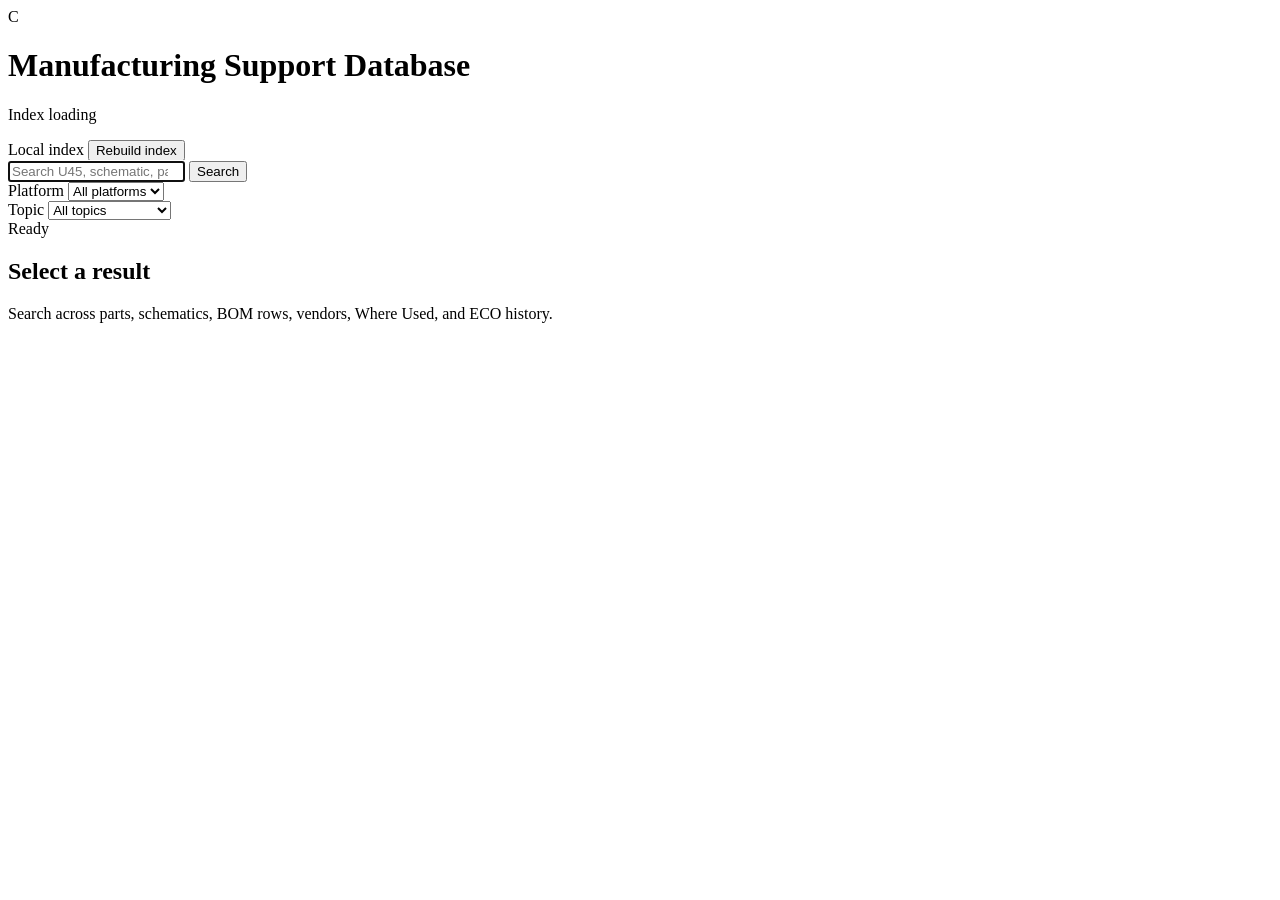
==== omnify_search_static/index.html @ 5b73c717 "Prepare secure deployment" ====
<!doctype html>
<html lang="en">
  <head>
    <meta charset="utf-8" />
    <meta name="viewport" content="width=device-width, initial-scale=1" />
    <title>Manufacturing Support Database</title>
    <link rel="stylesheet" href="/styles.css" />
  </head>
  <body>
    <div class="app-shell">
      <header class="topbar">
        <div class="brand">
          <div class="brand-mark">C</div>
          <div>
            <h1>Manufacturing Support Database</h1>
            <p id="indexStatus">Index loading</p>
          </div>
        </div>
        <div class="top-actions">
          <span class="source-pill">Local index</span>
          <button id="reindexBtn" class="ghost-button" type="button">Rebuild index</button>
        </div>
      </header>
      <main class="main">
        <section class="search-panel">
          <div class="search-row">
            <input id="searchBox" type="search" autocomplete="off" spellcheck="false" placeholder="Search U45, schematic, part number, ECO, vendor..." autofocus />
            <button id="searchBtn" type="button">Search</button>
          </div>
          <div class="filter-row">
            <div class="filter-block">
              <label for="platformFilter">Platform</label>
              <select id="platformFilter">
                <option value="">All platforms</option>
              </select>
            </div>
            <div class="filter-block">
              <label for="sectionFilter">Topic</label>
              <select id="sectionFilter">
                <option value="all">All topics</option>
                <option value="documents">Documents</option>
                <option value="vendors">Vendors</option>
                <option value="parts_list_bom">Parts List / BOM</option>
                <option value="where_used">Where Used</option>
                <option value="changes_ecos">Changes / ECOs</option>
              </select>
            </div>
          </div>
          <div class="metrics" id="platformMetrics"></div>
          <div class="status-line">
            <span id="resultCount">Ready</span>
            <span id="activeTrail"></span>
          </div>
        </section>
        <section class="workspace">
          <div class="results" id="results"></div>
          <article class="detail" id="detail">
            <div class="empty-state">
              <h2>Select a result</h2>
              <p>Search across parts, schematics, BOM rows, vendors, Where Used, and ECO history.</p>
            </div>
          </article>
        </section>
      </main>
    </div>
    <script src="/app.js"></script>
  </body>
</html>
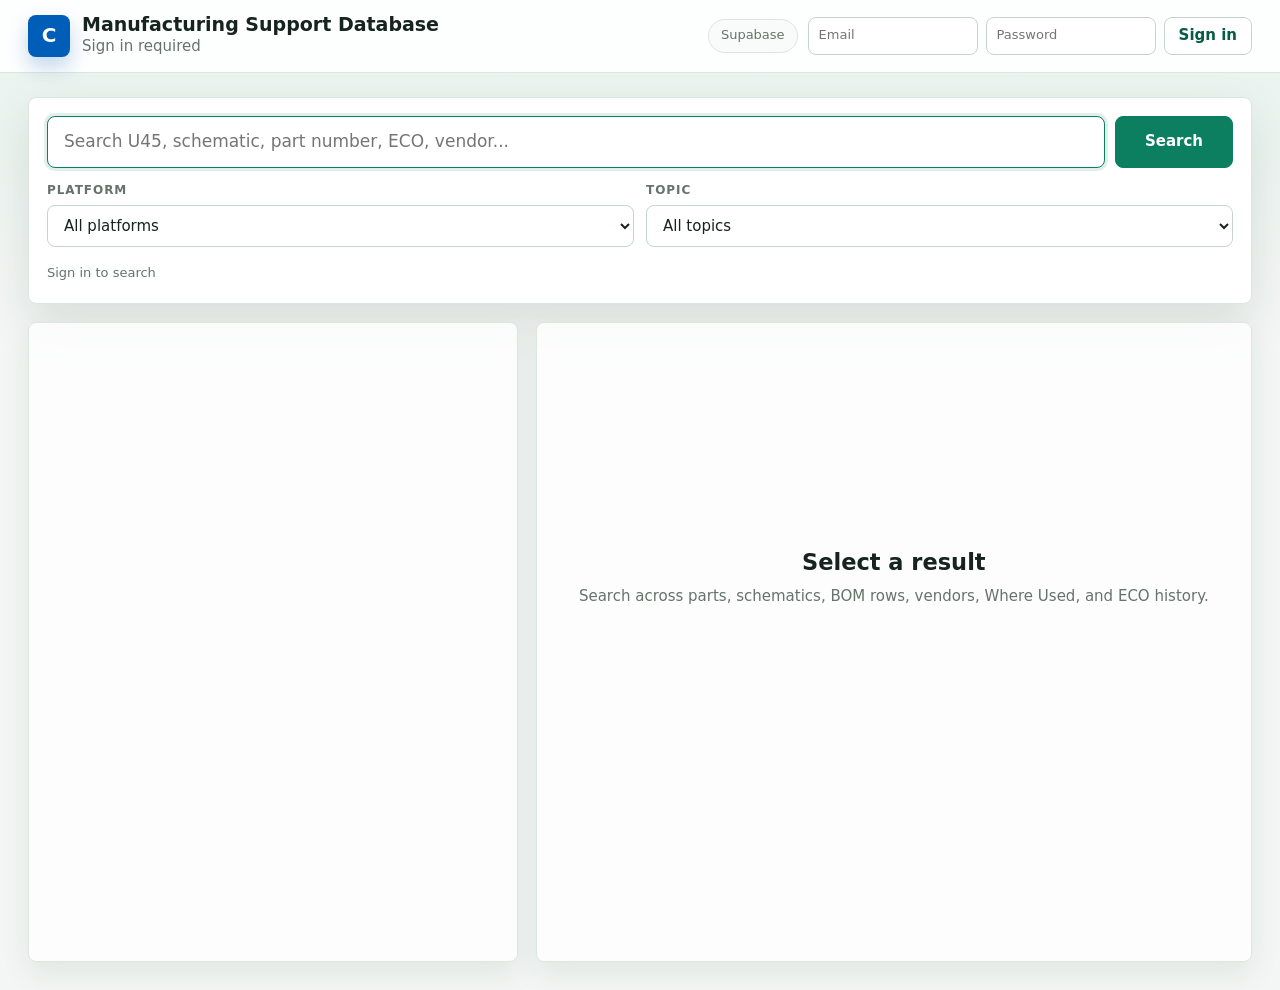
==== commit fc62be7f: "Connect static frontend to Supabase" ====
--- a/omnify_search_static/index.html
+++ b/omnify_search_static/index.html
@@ -4,7 +4,7 @@
     <meta charset="utf-8" />
     <meta name="viewport" content="width=device-width, initial-scale=1" />
     <title>Manufacturing Support Database</title>
-    <link rel="stylesheet" href="/styles.css" />
+    <link rel="stylesheet" href="./styles.css" />
   </head>
   <body>
     <div class="app-shell">
@@ -17,8 +17,13 @@
           </div>
         </div>
         <div class="top-actions">
-          <span class="source-pill">Local index</span>
-          <button id="reindexBtn" class="ghost-button" type="button">Rebuild index</button>
+          <span class="source-pill">Supabase</span>
+          <form id="authForm" class="auth-form">
+            <input id="emailInput" type="email" autocomplete="username" placeholder="Email" />
+            <input id="passwordInput" type="password" autocomplete="current-password" placeholder="Password" />
+            <button id="loginBtn" class="ghost-button" type="submit">Sign in</button>
+          </form>
+          <button id="logoutBtn" class="ghost-button" type="button" hidden>Sign out</button>
         </div>
       </header>
       <main class="main">
@@ -63,6 +68,6 @@
         </section>
       </main>
     </div>
-    <script src="/app.js"></script>
+    <script src="./app.js"></script>
   </body>
 </html>
--- a/omnify_search_static/styles.css
+++ b/omnify_search_static/styles.css
@@ -0,0 +1,909 @@
+:root {
+  color-scheme: light;
+  --bg: #f3f6f4;
+  --surface: #ffffff;
+  --surface-2: #f8fbf9;
+  --surface-3: #eef5f1;
+  --ink: #17231e;
+  --muted: #66736d;
+  --line: #dce5df;
+  --line-strong: #c6d4cc;
+  --accent: #0b7f5f;
+  --accent-dark: #075a46;
+  --accent-soft: #e3f2ec;
+  --gold: #b8872f;
+  --danger: #bd3e3e;
+  --shadow: 0 18px 46px rgba(22, 50, 39, 0.12);
+}
+
+* {
+  box-sizing: border-box;
+}
+
+body {
+  margin: 0;
+  min-height: 100vh;
+  background:
+    linear-gradient(180deg, rgba(227, 242, 236, 0.8), rgba(243, 246, 244, 0) 280px),
+    var(--bg);
+  color: var(--ink);
+  font-family: "Segoe UI", system-ui, -apple-system, BlinkMacSystemFont, sans-serif;
+  font-size: 15px;
+  line-height: 1.45;
+  letter-spacing: 0;
+}
+
+button,
+input,
+select {
+  font: inherit;
+}
+
+h1,
+h2,
+h3,
+p {
+  margin: 0;
+}
+
+.app-shell {
+  min-height: 100vh;
+  display: grid;
+  grid-template-rows: auto minmax(0, 1fr);
+}
+
+.topbar {
+  min-height: 72px;
+  display: flex;
+  align-items: center;
+  justify-content: space-between;
+  gap: 20px;
+  padding: 14px 28px;
+  border-bottom: 1px solid var(--line);
+  background: rgba(255, 255, 255, 0.9);
+  backdrop-filter: blur(14px);
+  position: sticky;
+  top: 0;
+  z-index: 5;
+}
+
+.brand {
+  display: flex;
+  gap: 12px;
+  align-items: center;
+  min-width: 0;
+}
+
+.brand-mark {
+  width: 42px;
+  height: 42px;
+  display: grid;
+  place-items: center;
+  border-radius: 8px;
+  background: #005eb8;
+  color: #fff;
+  font-weight: 800;
+  font-size: 20px;
+  box-shadow: 0 10px 20px rgba(0, 94, 184, 0.24);
+}
+
+.brand h1 {
+  font-size: 19px;
+  line-height: 1.15;
+}
+
+.brand p,
+.status-line,
+.muted {
+  color: var(--muted);
+}
+
+.top-actions {
+  display: flex;
+  align-items: center;
+  justify-content: flex-end;
+  gap: 10px;
+  flex-wrap: wrap;
+}
+
+.auth-form {
+  display: flex;
+  align-items: center;
+  gap: 8px;
+  flex-wrap: wrap;
+}
+
+.auth-form input {
+  width: 170px;
+  min-height: 38px;
+  padding: 0 10px;
+  font-size: 13px;
+}
+
+.source-pill {
+  min-height: 34px;
+  display: inline-flex;
+  align-items: center;
+  padding: 0 12px;
+  border: 1px solid var(--line);
+  border-radius: 999px;
+  background: var(--surface-2);
+  color: var(--muted);
+  font-size: 13px;
+}
+
+.ghost-button,
+.search-row button,
+.tab,
+.file-link {
+  min-height: 38px;
+  border: 1px solid var(--line-strong);
+  border-radius: 8px;
+  background: var(--surface);
+  color: var(--ink);
+  cursor: pointer;
+  transition: border-color 140ms ease, background 140ms ease, color 140ms ease, box-shadow 140ms ease;
+}
+
+.ghost-button {
+  padding: 0 14px;
+  color: var(--accent-dark);
+  font-weight: 650;
+}
+
+.ghost-button:hover,
+.tab:hover,
+.file-link:hover {
+  border-color: var(--accent);
+  box-shadow: 0 0 0 3px rgba(11, 127, 95, 0.09);
+}
+
+.main {
+  min-width: 0;
+  display: grid;
+  grid-template-rows: auto minmax(0, 1fr);
+  padding: 24px 28px 28px;
+  gap: 18px;
+}
+
+.search-panel {
+  display: grid;
+  gap: 14px;
+  padding: 18px;
+  border: 1px solid var(--line);
+  border-radius: 8px;
+  background: var(--surface);
+  box-shadow: var(--shadow);
+}
+
+.search-row {
+  display: grid;
+  grid-template-columns: minmax(0, 1fr) 118px;
+  gap: 10px;
+}
+
+.search-row button {
+  background: var(--accent);
+  border-color: var(--accent);
+  color: #fff;
+  font-weight: 750;
+}
+
+.search-row button:hover {
+  background: var(--accent-dark);
+  border-color: var(--accent-dark);
+}
+
+.filter-row {
+  display: grid;
+  grid-template-columns: repeat(2, minmax(180px, 1fr));
+  gap: 12px;
+}
+
+.filter-block {
+  display: grid;
+  gap: 6px;
+}
+
+label {
+  color: var(--muted);
+  font-size: 12px;
+  text-transform: uppercase;
+  letter-spacing: 0.08em;
+  font-weight: 700;
+}
+
+select,
+input {
+  width: 100%;
+  border: 1px solid var(--line-strong);
+  border-radius: 8px;
+  background: #fff;
+  color: var(--ink);
+  outline: none;
+}
+
+select {
+  min-height: 42px;
+  padding: 0 12px;
+}
+
+input {
+  min-height: 52px;
+  padding: 0 16px;
+  font-size: 17px;
+}
+
+input:focus,
+select:focus {
+  border-color: var(--accent);
+  box-shadow: 0 0 0 3px rgba(11, 127, 95, 0.12);
+}
+
+.metrics {
+  display: grid;
+  grid-template-columns: repeat(6, minmax(110px, 1fr));
+  gap: 10px;
+}
+
+.metrics:empty {
+  display: none;
+}
+
+.metric {
+  min-width: 0;
+  display: grid;
+  gap: 3px;
+  padding: 11px 12px;
+  border: 1px solid var(--line);
+  border-radius: 8px;
+  background: var(--surface-2);
+  color: var(--muted);
+  font-size: 12px;
+}
+
+.metric strong {
+  color: var(--ink);
+  font-size: 19px;
+}
+
+.status-line {
+  min-height: 24px;
+  display: flex;
+  align-items: center;
+  justify-content: space-between;
+  gap: 16px;
+  font-size: 13px;
+}
+
+.workspace {
+  min-height: 0;
+  height: calc(100vh - 260px);
+  display: grid;
+  grid-template-columns: minmax(360px, 40%) minmax(0, 1fr);
+  gap: 18px;
+}
+
+.results,
+.detail {
+  min-height: 0;
+  overflow-y: auto;
+  border: 1px solid var(--line);
+  border-radius: 8px;
+  background: rgba(255, 255, 255, 0.82);
+  box-shadow: 0 12px 30px rgba(22, 50, 39, 0.08);
+}
+
+.results {
+  padding: 12px;
+}
+
+.result-card {
+  display: grid;
+  gap: 10px;
+  padding: 15px;
+  margin-bottom: 10px;
+  border: 1px solid var(--line);
+  border-left: 4px solid transparent;
+  border-radius: 8px;
+  background: var(--surface);
+  cursor: pointer;
+  transition: border-color 140ms ease, box-shadow 140ms ease, transform 140ms ease;
+}
+
+.result-card:hover {
+  border-color: var(--line-strong);
+  transform: translateY(-1px);
+  box-shadow: 0 10px 22px rgba(22, 50, 39, 0.08);
+}
+
+.result-card.active {
+  border-color: var(--accent);
+  border-left-color: var(--accent);
+  box-shadow: 0 0 0 3px rgba(11, 127, 95, 0.1);
+}
+
+.result-card h2 {
+  font-size: 18px;
+  line-height: 1.25;
+  overflow-wrap: anywhere;
+}
+
+.result-meta,
+.chips,
+.trail {
+  display: flex;
+  flex-wrap: wrap;
+  gap: 7px;
+  align-items: center;
+}
+
+.chip {
+  max-width: 100%;
+  border-radius: 999px;
+  padding: 4px 9px;
+  background: var(--surface-3);
+  color: var(--muted);
+  font-size: 12px;
+  overflow-wrap: anywhere;
+}
+
+.chip.strong {
+  color: #fff;
+  background: var(--accent);
+  font-weight: 750;
+}
+
+.trail {
+  color: var(--gold);
+  font-size: 12px;
+  font-weight: 650;
+}
+
+.snippet {
+  color: var(--muted);
+  font-size: 14px;
+  line-height: 1.5;
+  overflow-wrap: anywhere;
+}
+
+mark {
+  background: #f7df9e;
+  color: var(--ink);
+  border-radius: 4px;
+  padding: 0 2px;
+}
+
+.detail {
+  padding: 20px 22px 34px;
+}
+
+.detail-header {
+  display: grid;
+  gap: 12px;
+  margin-bottom: 16px;
+  padding-bottom: 14px;
+  border-bottom: 1px solid var(--line);
+}
+
+.detail-header h2 {
+  font-size: 28px;
+  line-height: 1.15;
+  overflow-wrap: anywhere;
+}
+
+.tabs {
+  display: flex;
+  flex-wrap: wrap;
+  gap: 6px;
+  margin: 16px 0 14px;
+  padding: 6px;
+  border: 1px solid var(--line);
+  border-radius: 8px;
+  background: var(--surface-2);
+}
+
+.tab {
+  min-height: 44px;
+  display: inline-flex;
+  align-items: center;
+  gap: 8px;
+  padding: 0 11px;
+  color: var(--muted);
+  background: transparent;
+  border-color: transparent;
+}
+
+.tab.active {
+  background: var(--accent);
+  border-color: var(--accent);
+  color: #fff;
+  font-weight: 750;
+}
+
+.tab span {
+  font-weight: 750;
+}
+
+.tab strong {
+  min-width: 24px;
+  min-height: 22px;
+  display: inline-grid;
+  place-items: center;
+  padding: 0 7px;
+  border-radius: 999px;
+  background: #fff;
+  color: var(--accent-dark);
+  font-size: 12px;
+}
+
+.tab.active strong {
+  background: rgba(255, 255, 255, 0.92);
+}
+
+.section-intro {
+  display: flex;
+  justify-content: space-between;
+  align-items: flex-start;
+  gap: 16px;
+  margin-bottom: 12px;
+  padding: 12px 14px;
+  border: 1px solid var(--line);
+  border-radius: 8px;
+  background: var(--surface-2);
+}
+
+.section-intro h3 {
+  font-size: 16px;
+  line-height: 1.25;
+  margin-bottom: 3px;
+}
+
+.section-intro p {
+  color: var(--muted);
+  font-size: 13px;
+}
+
+.section-intro > span {
+  flex: 0 0 auto;
+  border-radius: 999px;
+  padding: 4px 9px;
+  background: #fff;
+  color: var(--accent-dark);
+  font-size: 12px;
+  font-weight: 750;
+}
+
+.section-list {
+  display: grid;
+  gap: 9px;
+}
+
+.row-card {
+  border: 1px solid var(--line);
+  border-radius: 8px;
+  background: var(--surface);
+  padding: 0;
+  overflow: hidden;
+}
+
+.row-card-title {
+  display: flex;
+  justify-content: space-between;
+  align-items: center;
+  gap: 12px;
+  padding: 12px 14px;
+  background: #fbfdfc;
+  cursor: pointer;
+  list-style: none;
+}
+
+.row-card-title::-webkit-details-marker {
+  display: none;
+}
+
+.row-card[open] .row-card-title {
+  border-bottom: 1px solid var(--line);
+  background: var(--surface-2);
+}
+
+.row-card-title h3 {
+  font-size: 15px;
+  line-height: 1.35;
+  overflow-wrap: anywhere;
+}
+
+.dropdown-cue {
+  flex: 0 0 auto;
+  display: inline-flex;
+  align-items: center;
+  gap: 6px;
+  color: var(--muted);
+  font-size: 11px;
+  font-weight: 700;
+  text-transform: uppercase;
+  letter-spacing: 0.05em;
+}
+
+.dropdown-cue::after {
+  content: "Show";
+  min-width: 48px;
+  border: 1px solid var(--line-strong);
+  border-radius: 999px;
+  padding: 3px 8px;
+  background: #fff;
+  color: var(--accent-dark);
+  text-align: center;
+}
+
+.row-card[open] .dropdown-cue::after {
+  content: "Hide";
+}
+
+.summary-grid {
+  min-width: 0;
+  flex: 1 1 auto;
+  display: grid;
+  grid-template-columns: minmax(140px, 0.9fr) repeat(3, minmax(90px, 1fr));
+  gap: 8px;
+  align-items: center;
+}
+
+.summary-grid span {
+  min-width: 0;
+  display: grid;
+  gap: 2px;
+  color: var(--ink);
+  font-size: 13px;
+  overflow-wrap: anywhere;
+}
+
+.summary-grid span b {
+  color: var(--muted);
+  font-size: 10px;
+  font-weight: 800;
+  text-transform: uppercase;
+  letter-spacing: 0.06em;
+}
+
+.summary-grid .summary-main {
+  font-size: 14px;
+  font-weight: 750;
+}
+
+.document-summary-grid {
+  grid-template-columns: minmax(220px, 1.4fr) minmax(160px, 1fr) minmax(90px, 0.6fr) minmax(100px, 0.7fr) minmax(80px, 0.5fr);
+}
+
+.doc-download {
+  color: var(--accent-dark);
+  font-weight: 800;
+  text-decoration: underline;
+  text-decoration-thickness: 1px;
+  text-underline-offset: 3px;
+  overflow-wrap: anywhere;
+}
+
+.doc-download:hover {
+  color: var(--accent);
+}
+
+.document-card[open] .doc-download {
+  color: var(--accent);
+}
+
+.field-grid {
+  display: grid;
+  grid-template-columns: repeat(auto-fit, minmax(240px, 1fr));
+  gap: 0;
+  border-top: 0;
+}
+
+.field {
+  min-width: 0;
+  padding: 10px 12px;
+  border-radius: 0;
+  background: #fff;
+  border: 0;
+  border-right: 1px solid var(--line);
+  border-bottom: 1px solid var(--line);
+}
+
+.field.important {
+  background: var(--accent-soft);
+}
+
+.field span {
+  display: block;
+  color: var(--muted);
+  font-size: 11px;
+  text-transform: uppercase;
+  letter-spacing: 0.06em;
+  margin-bottom: 4px;
+  font-weight: 700;
+}
+
+.field strong {
+  display: block;
+  overflow-wrap: anywhere;
+  font-size: 14px;
+  font-weight: 650;
+}
+
+.field.important strong {
+  color: var(--accent-dark);
+  font-weight: 750;
+}
+
+.related-strip {
+  display: flex;
+  flex-wrap: wrap;
+  align-items: center;
+  gap: 7px;
+  padding: 8px 10px;
+  border: 1px solid var(--line);
+  border-radius: 8px;
+  background: var(--accent-soft);
+}
+
+.related-strip > span {
+  color: var(--muted);
+  font-size: 12px;
+  font-weight: 750;
+  text-transform: uppercase;
+  letter-spacing: 0.06em;
+}
+
+.related-link {
+  min-height: 28px;
+  border: 1px solid rgba(11, 127, 95, 0.18);
+  border-radius: 999px;
+  background: #fff;
+  color: var(--accent-dark);
+  padding: 4px 10px;
+  font-size: 12px;
+  font-weight: 750;
+  cursor: pointer;
+}
+
+.related-link:hover {
+  border-color: var(--accent);
+  box-shadow: 0 0 0 3px rgba(11, 127, 95, 0.08);
+}
+
+.related-panel {
+  display: grid;
+  gap: 10px;
+  padding: 12px;
+  border: 1px solid var(--line);
+  border-radius: 8px;
+  background: var(--surface-2);
+}
+
+.related-panel-title {
+  display: flex;
+  justify-content: space-between;
+  gap: 12px;
+  align-items: baseline;
+}
+
+.related-panel-title h3 {
+  font-size: 15px;
+}
+
+.related-panel-title span {
+  color: var(--muted);
+  font-size: 12px;
+  font-weight: 650;
+}
+
+.related-grid {
+  display: grid;
+  grid-template-columns: repeat(auto-fit, minmax(190px, 1fr));
+  gap: 8px;
+}
+
+.related-card {
+  min-width: 0;
+  display: grid;
+  gap: 4px;
+  padding: 10px;
+  border: 1px solid var(--line);
+  border-left: 4px solid var(--accent);
+  border-radius: 8px;
+  background: #fff;
+  text-align: left;
+  cursor: pointer;
+}
+
+.related-card span {
+  color: var(--muted);
+  font-size: 11px;
+  font-weight: 750;
+  text-transform: uppercase;
+  letter-spacing: 0.06em;
+}
+
+.related-card strong {
+  color: var(--ink);
+  font-size: 15px;
+  overflow-wrap: anywhere;
+}
+
+.related-card small {
+  color: var(--muted);
+  line-height: 1.35;
+}
+
+.related-card:hover {
+  border-color: var(--accent);
+  box-shadow: 0 0 0 3px rgba(11, 127, 95, 0.08);
+}
+
+.related-card.current {
+  border-left-color: var(--gold);
+  background: #fffaf0;
+  cursor: default;
+}
+
+.item-link {
+  width: 100%;
+  border: 0;
+  padding: 0;
+  background: transparent;
+  color: var(--accent-dark);
+  text-align: left;
+  font-size: 13px;
+  font-weight: 750;
+  text-decoration: underline;
+  text-decoration-thickness: 1px;
+  text-underline-offset: 3px;
+  overflow-wrap: anywhere;
+  cursor: pointer;
+}
+
+.item-link.inline {
+  width: auto;
+  display: inline;
+  font-size: inherit;
+}
+
+.item-link:hover {
+  color: var(--accent);
+}
+
+.item-link:disabled {
+  color: var(--muted);
+  cursor: wait;
+}
+
+.file-grid {
+  display: grid;
+  gap: 8px;
+  margin-bottom: 12px;
+}
+
+.file-link {
+  display: grid;
+  grid-template-columns: minmax(0, 1fr) auto;
+  align-items: center;
+  gap: 10px;
+  padding: 10px 12px;
+  text-decoration: none;
+  background: var(--surface);
+}
+
+.file-link span {
+  color: var(--ink);
+  overflow-wrap: anywhere;
+  font-weight: 650;
+}
+
+.file-link small {
+  color: var(--muted);
+}
+
+pre {
+  white-space: pre-wrap;
+  overflow-wrap: anywhere;
+  border: 1px solid var(--line);
+  border-radius: 8px;
+  background: #fbfdfc;
+  padding: 14px;
+  color: var(--muted);
+  max-height: 70vh;
+  overflow: auto;
+}
+
+.empty-state {
+  min-height: 52vh;
+  display: grid;
+  place-content: center;
+  gap: 8px;
+  color: var(--muted);
+  text-align: center;
+  padding: 18px;
+}
+
+.empty-state h2 {
+  color: var(--ink);
+}
+
+.empty-state.compact {
+  min-height: 180px;
+}
+
+.empty-state.compact h2 {
+  font-size: 18px;
+}
+
+@media (max-width: 1180px) {
+  .metrics {
+    grid-template-columns: repeat(3, minmax(110px, 1fr));
+  }
+
+  .workspace {
+    grid-template-columns: 1fr;
+    height: auto;
+  }
+
+  .results {
+    max-height: 44vh;
+  }
+}
+
+@media (max-width: 760px) {
+  .topbar,
+  .top-actions {
+    align-items: flex-start;
+  }
+
+  .topbar,
+  .filter-row,
+  .search-row {
+    grid-template-columns: 1fr;
+  }
+
+  .topbar {
+    display: grid;
+    padding: 14px;
+  }
+
+  .main {
+    padding: 14px;
+  }
+
+  .metrics {
+    grid-template-columns: repeat(2, minmax(0, 1fr));
+  }
+
+  .section-intro,
+  .row-card-title {
+    display: grid;
+  }
+
+  .summary-grid {
+    grid-template-columns: 1fr;
+  }
+
+  .document-summary-grid {
+    grid-template-columns: 1fr;
+  }
+
+  .dropdown-cue {
+    justify-content: space-between;
+  }
+
+  .tabs {
+    overflow-x: auto;
+    flex-wrap: nowrap;
+  }
+
+  .tab {
+    flex: 0 0 auto;
+  }
+
+  .detail {
+    padding: 16px;
+  }
+}
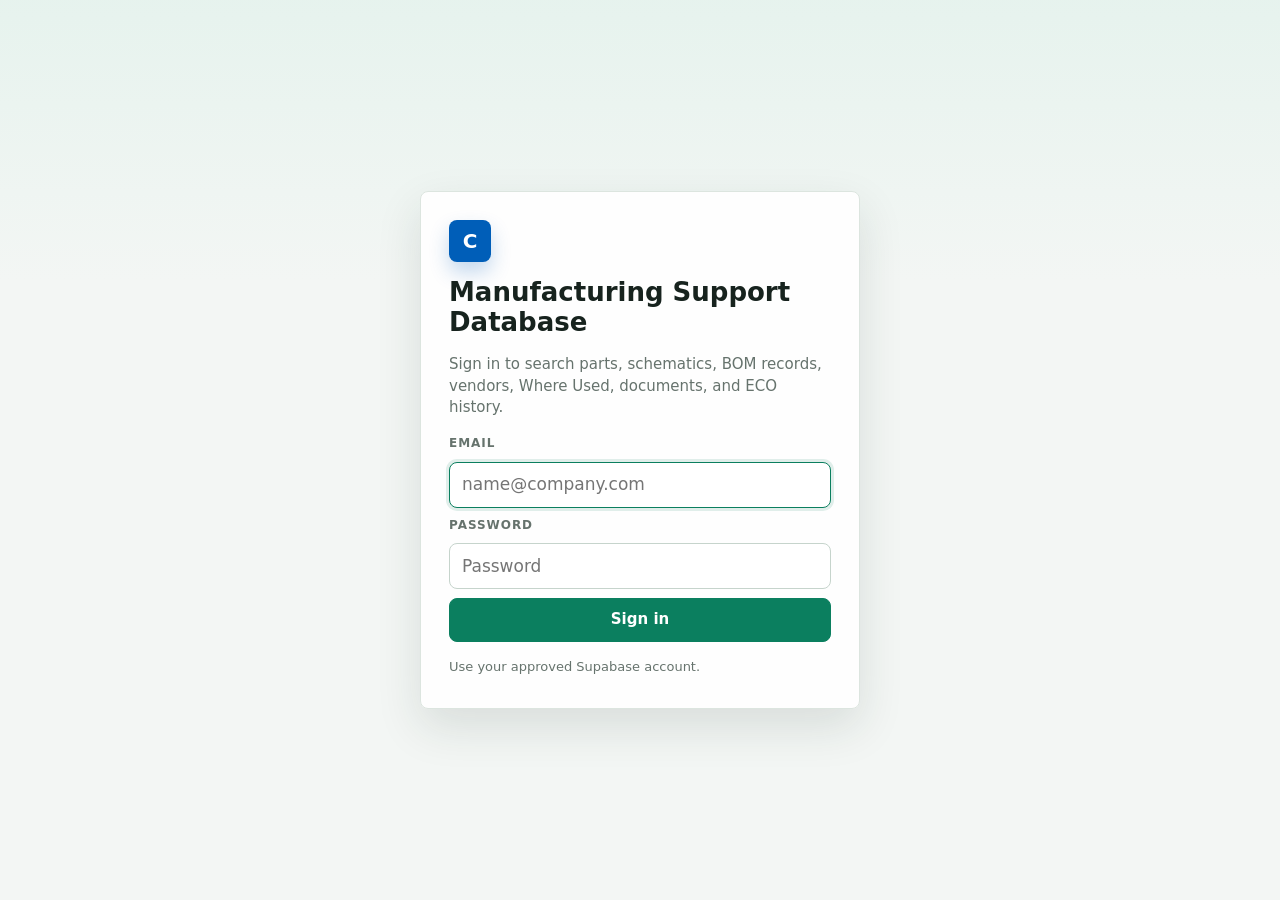
==== commit d9690a13: "Add gated login page" ====
--- a/omnify_search_static/index.html
+++ b/omnify_search_static/index.html
@@ -7,7 +7,22 @@
     <link rel="stylesheet" href="./styles.css" />
   </head>
   <body>
-    <div class="app-shell">
+    <section id="loginScreen" class="login-screen">
+      <div class="login-panel">
+        <div class="brand-mark login-mark">C</div>
+        <h1>Manufacturing Support Database</h1>
+        <p>Sign in to search parts, schematics, BOM records, vendors, Where Used, documents, and ECO history.</p>
+        <form id="authForm" class="login-form">
+          <label for="emailInput">Email</label>
+          <input id="emailInput" type="email" autocomplete="username" placeholder="name@company.com" required autofocus />
+          <label for="passwordInput">Password</label>
+          <input id="passwordInput" type="password" autocomplete="current-password" placeholder="Password" required />
+          <button id="loginBtn" type="submit">Sign in</button>
+        </form>
+        <p id="loginMessage" class="login-message">Use your approved Supabase account.</p>
+      </div>
+    </section>
+    <div id="appShell" class="app-shell" hidden>
       <header class="topbar">
         <div class="brand">
           <div class="brand-mark">C</div>
@@ -18,12 +33,7 @@
         </div>
         <div class="top-actions">
           <span class="source-pill">Supabase</span>
-          <form id="authForm" class="auth-form">
-            <input id="emailInput" type="email" autocomplete="username" placeholder="Email" />
-            <input id="passwordInput" type="password" autocomplete="current-password" placeholder="Password" />
-            <button id="loginBtn" class="ghost-button" type="submit">Sign in</button>
-          </form>
-          <button id="logoutBtn" class="ghost-button" type="button" hidden>Sign out</button>
+          <button id="logoutBtn" class="ghost-button" type="button">Sign out</button>
         </div>
       </header>
       <main class="main">
--- a/omnify_search_static/styles.css
+++ b/omnify_search_static/styles.css
@@ -52,6 +52,68 @@
   grid-template-rows: auto minmax(0, 1fr);
 }
 
+[hidden] {
+  display: none !important;
+}
+
+.login-screen {
+  min-height: 100vh;
+  display: grid;
+  place-items: center;
+  padding: 28px;
+}
+
+.login-panel {
+  width: min(100%, 440px);
+  display: grid;
+  gap: 16px;
+  padding: 28px;
+  border: 1px solid var(--line);
+  border-radius: 8px;
+  background: rgba(255, 255, 255, 0.95);
+  box-shadow: var(--shadow);
+}
+
+.login-mark {
+  width: 52px;
+  height: 52px;
+  font-size: 24px;
+}
+
+.login-panel h1 {
+  font-size: 26px;
+  line-height: 1.15;
+}
+
+.login-panel p {
+  color: var(--muted);
+}
+
+.login-form {
+  display: grid;
+  gap: 9px;
+}
+
+.login-form input {
+  min-height: 46px;
+  padding: 0 12px;
+}
+
+.login-form button {
+  min-height: 44px;
+  border: 1px solid var(--accent);
+  border-radius: 8px;
+  background: var(--accent);
+  color: #fff;
+  font-weight: 750;
+  cursor: pointer;
+}
+
+.login-message {
+  min-height: 22px;
+  font-size: 13px;
+}
+
 .topbar {
   min-height: 72px;
   display: flex;
@@ -104,20 +166,6 @@
   justify-content: flex-end;
   gap: 10px;
   flex-wrap: wrap;
-}
-
-.auth-form {
-  display: flex;
-  align-items: center;
-  gap: 8px;
-  flex-wrap: wrap;
-}
-
-.auth-form input {
-  width: 170px;
-  min-height: 38px;
-  padding: 0 10px;
-  font-size: 13px;
 }
 
 .source-pill {
